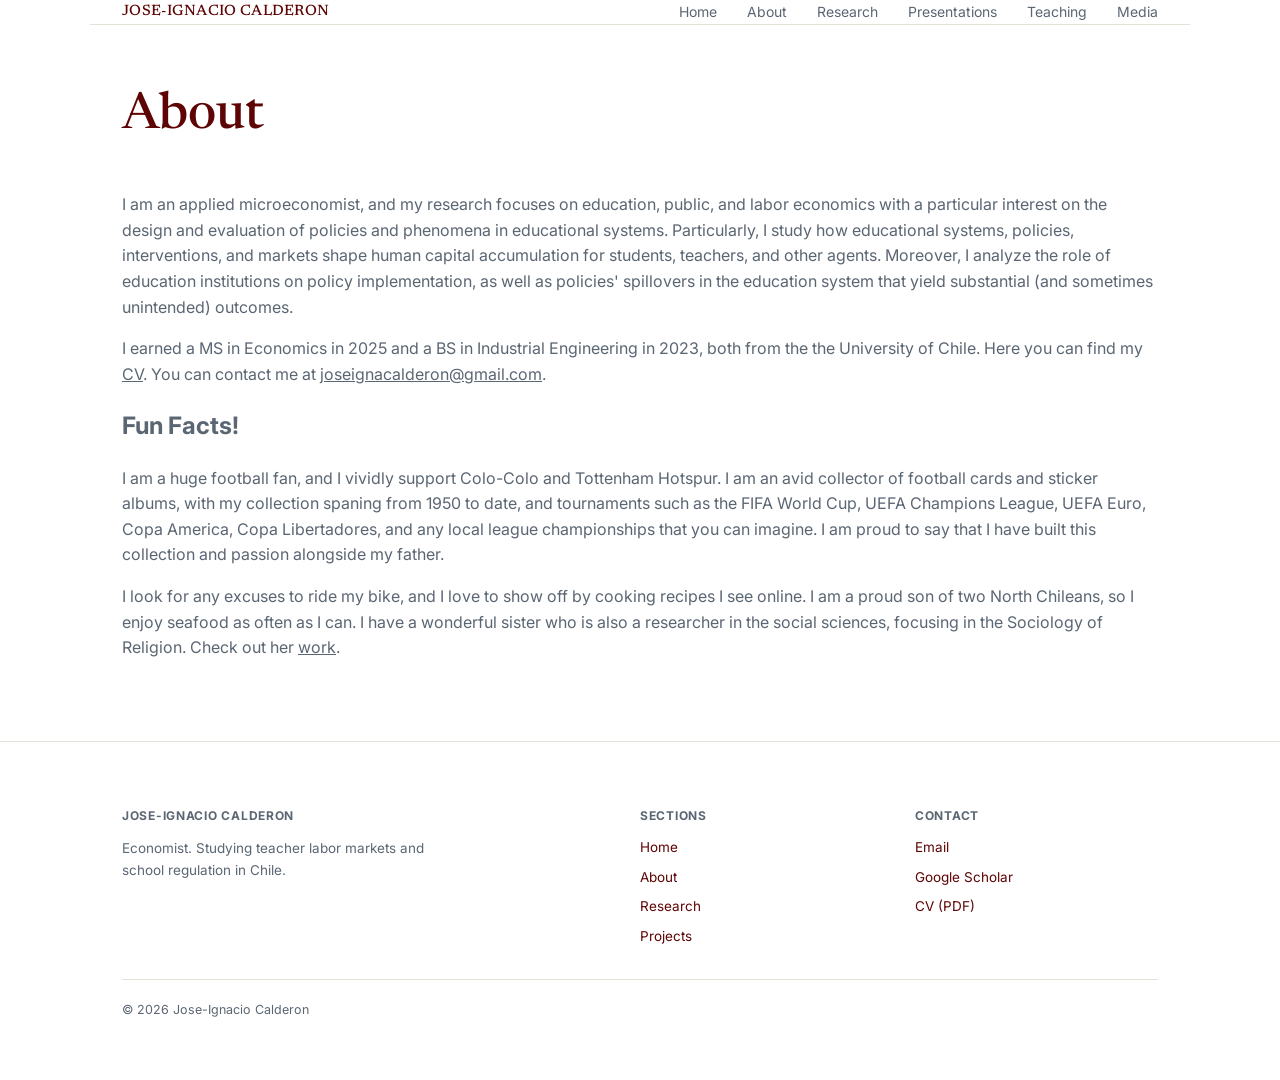
==== about.html @ a58c132b "WP's updated" ====
<!DOCTYPE html>
<html lang="en">
<head>
<meta charset="UTF-8">
<meta name="viewport" content="width=device-width, initial-scale=1">
<title>About — Jose-Ignacio Calderon</title>
<link rel="preconnect" href="https://fonts.googleapis.com">
<link href="https://fonts.googleapis.com/css2?family=Newsreader:ital,opsz,wght@0,6..72,400;0,6..72,500;0,6..72,600;1,6..72,400&family=Inter:wght@400;500;600&display=swap" rel="stylesheet">
<link rel="stylesheet" href="styles.css">
</head>
<body>

<header class="wrap">
  <div class="brand">JOSE-IGNACIO CALDERON</div>
  <nav>
    <a href="index.html">Home</a>
    <a href="about.html">About</a>
    <a href="#">Research</a>
    <a href="presentations.html">Presentations</a>
    <a href="#">Teaching</a>
    <a href="#">Media</a>
  </nav>
</header>

<div class="wrap">
  <div class="page-head">
    <h1>About</h1>
  </div>
</div>

<div class="wrap">
  <section class="no-border" style="padding-top:0;">
    <div class="about-text">
      <p>
        I am an applied microeconomist, and my research focuses on education, public, 
        and labor economics with a particular interest on the design and evaluation of policies 
        and phenomena in educational systems. Particularly, I study how educational systems, 
        policies, interventions, and markets shape human capital accumulation for students, teachers, 
        and other agents. Moreover, I analyze the role of education institutions on policy implementation, 
        as well as policies' spillovers in the education system that yield substantial 
        (and sometimes unintended) outcomes.
      </p>
      <p>
        I earned a MS in Economics in 2025 and a BS in Industrial Engineering in 2023, 
        both from the the University of Chile. Here you 
        can find my <a href="https://www.dropbox.com/scl/fi/8gcd1ia27gvtngcjf6j5j/CurriculumVitae_JICalderon.pdf?rlkey=m1ingiaoov976cdleeq0jbehe&st=hp75700h&dl=0">CV</a>. You can contact me at 
        <a href="mailto:joseignacalderon@gmail.com">joseignacalderon@gmail.com</a>.
      </p>
      <h2>Fun Facts!</h2>
      <p>
        I am a huge football fan, and I vividly support Colo-Colo and Tottenham Hotspur. 
        I am an avid collector of football cards and sticker albums, with my collection 
        spaning from 1950 to date, and tournaments such as the FIFA World Cup, UEFA Champions 
        League, UEFA Euro, Copa America, Copa Libertadores, and any local league championships 
        that you can imagine. I am proud to say that I have built this collection and passion 
        alongside my father.
      </p>
      <p>
        I look for any excuses to ride my bike, and I love to show off by cooking recipes 
        I see online. I am a proud son of two North Chileans, so I enjoy seafood as often 
        as I can. I have a wonderful sister who is also a researcher in the social sciences, 
        focusing in the Sociology of Religion. Check out her <a href="https://orcid.org/0000-0001-7705-8161">work</a>.
      </p>
    </div>
  </section>
</div>

<footer>
  <div class="wrap">
    <div class="footer-grid">
      <div>
        <h4>Jose-Ignacio Calderon</h4>
        <p style="font-size:13.5px; color:var(--ink-soft); max-width:36ch;">
          Economist. Studying teacher labor markets and school regulation in Chile.
        </p>
      </div>
      <div>
        <h4>Sections</h4>
        <ul>
          <li><a href="index.html">Home</a></li>
          <li><a href="about.html">About</a></li>
          <li><a href="index.html#research">Research</a></li>
          <li><a href="index.html#projects">Projects</a></li>
        </ul>
      </div>
      <div>
        <h4>Contact</h4>
        <ul>
          <li><a href="mailto:joseignacalderon@gmail.com">Email</a></li>
          <li><a href="https://scholar.google.com/citations?user=qUJrlXQAAAAJ&hl=en">Google Scholar</a></li>
          <li><a href="https://www.dropbox.com/scl/fi/8gcd1ia27gvtngcjf6j5j/CurriculumVitae_JICalderon.pdf?rlkey=m1ingiaoov976cdleeq0jbehe&st=hp75700h&dl=0">CV (PDF)</a></li>
        </ul>
      </div>
    </div>
    <div class="footer-bottom">© 2026 Jose-Ignacio Calderon</div>
  </div>
</footer>

</body>
</html>
---- styles.css ----
:root{
  --bg:#ffffff;
  --ink:#5e0404;
  --ink-soft:#5B6673;
  --line:#E4E1D8;
  --accent:#5e0404;
  --panel:#F6F5F1;
}
*{box-sizing:border-box;}
html{scroll-behavior:smooth;}
body{
  margin:0;
  background:var(--bg);
  color:var(--ink);
  font-family:'Inter', sans-serif;
  line-height:1.6;
}
a{color:inherit;}
.wrap{max-width:1100px; margin:0 auto; padding:0 32px;}

header{
  display:flex; justify-content:space-between; align-items:center;
  padding:22px 0; border-bottom:1px solid var(--line);
}
.brand{font-family:'Newsreader', serif; font-weight:500; font-size:15px; letter-spacing:0.02em; text-decoration:none;}
nav{display:flex; gap:30px; font-size:14px;}
nav a{text-decoration:none; color:var(--ink-soft); transition:color .15s;}
nav a:hover, nav a.active{color:var(--ink);}

.hero{
  display:grid; grid-template-columns:1.15fr 0.85fr; gap:56px;
  align-items:center; padding:80px 0 96px;
}
@media (max-width:860px){ .hero{grid-template-columns:1fr; padding:48px 0;} }
.eyebrow{
  font-size:12.5px; text-transform:uppercase; letter-spacing:0.1em;
  color:var(--accent); font-weight:600; margin-bottom:14px;
}
h1{
  font-family:'Newsreader', serif; font-weight:500;
  font-size:clamp(2.2rem, 4.4vw, 3.2rem); line-height:1.08; margin:0 0 20px;
}
.hero{
  display:grid; grid-template-columns:0.55fr 1.35fr; gap:56px;
  align-items:center; padding:80px 0 96px;
}
.cta-row{display:flex; gap:14px; flex-wrap:wrap;}
.btn{
  font-size:13.5px; font-weight:500; text-decoration:none;
  padding:11px 20px; border-radius:3px; border:1px solid var(--ink);
  transition:background .15s, color .15s; display:inline-block;
}
.btn.solid{background:var(--ink); color:#fff;}
.btn.solid:hover{background:var(--accent); border-color:var(--accent);}
.btn.ghost:hover{background:var(--panel);}

.portrait{
  aspect-ratio:1/1; background:var(--panel); border:1px solid var(--line);
  border-radius:4px; display:flex; align-items:center; justify-content:center;
  color:var(--ink-soft); font-size:12.5px; text-align:center; padding:20px;
  overflow:hidden; max-width:260px; margin:1em;
}
.portrait img{
  width:120%; height:120%; object-fit:cover; display:block;
}

section{padding:64px 0; border-top:1px solid var(--line);}
section.no-border{border-top:none;}
.page-head{padding:64px 0 12px;}
.page-head p{font-size:1rem; color:var(--ink-soft); max-width:60ch;}
.section-head{display:flex; justify-content:space-between; align-items:baseline; margin-bottom:36px; flex-wrap:wrap; gap:10px;}
.section-head h2{font-family:'Newsreader', serif; font-weight:500; font-size:1.7rem; margin:0;}
.section-head a{font-size:13px; color:var(--accent); text-decoration:none; font-weight:500;}
.section-head a:hover{text-decoration:underline;}

.presen-list{display:grid; grid-template-columns:1fr 1fr; gap:0 40px;}
@media (max-width:700px){ .presen-list{grid-template-columns:1fr;} }
.presen{
  display:grid; grid-template-columns:1fr auto; gap:6px 20px;
  padding:20px 0; border-bottom:1px solid var(--line);
}
.presen:nth-child(-n+2){padding-top:0;}
.presen-title{font-size:.75rem; font-weight:500;}
.presen-meta{font-size:10px; color:var(--ink-soft);}
.presen-year{
  font-size:10px; color:var(--accent); font-weight:600;
  white-space:nowrap; align-self:start;
}

.project-grid{display:grid; grid-template-columns:repeat(3, 1fr); gap:24px;}
@media (max-width:860px){ .project-grid{grid-template-columns:1fr 1fr;} }
@media (max-width:560px){ .project-grid{grid-template-columns:1fr;} }
.project-card{
  border:1px solid var(--line); border-radius:4px; padding:22px;
  display:flex; flex-direction:column; gap:8px; transition:border-color .15s, transform .15s;
}
.project-card:hover{border-color:var(--accent); transform:translateY(-2px);}
.project-tag{font-size:9px; text-transform:uppercase; letter-spacing:0.06em; color:var(--accent); font-weight:600;}
.project-card h3{font-family:'Newsreader', serif; font-weight:500; font-size:1.1rem; margin:0;}
.project-card p{font-size:13px; color:var(--ink-soft); margin:0;}

.stats{display:grid; grid-template-columns:repeat(4, 1fr); gap:24px; text-align:center;}
@media (max-width:700px){ .stats{grid-template-columns:1fr 1fr;} }
.stat-num{font-family:'Newsreader', serif; font-size:2.4rem; color:var(--accent);}
.stat-label{font-size:12px; text-transform:uppercase; letter-spacing:0.06em; color:var(--ink-soft); margin-top:4px;}

.about-text{max-width:auto; font-size:1rem; color:var(--ink-soft);}
.about-text p{margin-bottom:16px;}

.note{font-size:12px; color:var(--ink-soft); margin-top:20px;}

footer{border-top:1px solid var(--line); padding:48px 0 60px;}
.footer-grid{display:grid; grid-template-columns:2fr 1fr 1fr; gap:32px; margin-bottom:32px;}
@media (max-width:700px){ .footer-grid{grid-template-columns:1fr;} }
footer h4{font-size:12px; text-transform:uppercase; letter-spacing:0.06em; color:var(--ink-soft); margin-bottom:12px;}
footer ul{list-style:none; padding:0; margin:0; display:flex; flex-direction:column; gap:8px; font-size:13.5px;}
footer ul a{text-decoration:none; color:var(--ink);}
footer ul a:hover{color:var(--accent);}
.footer-bottom{font-size:12.5px; color:var(--ink-soft); border-top:1px solid var(--line); padding-top:20px;}
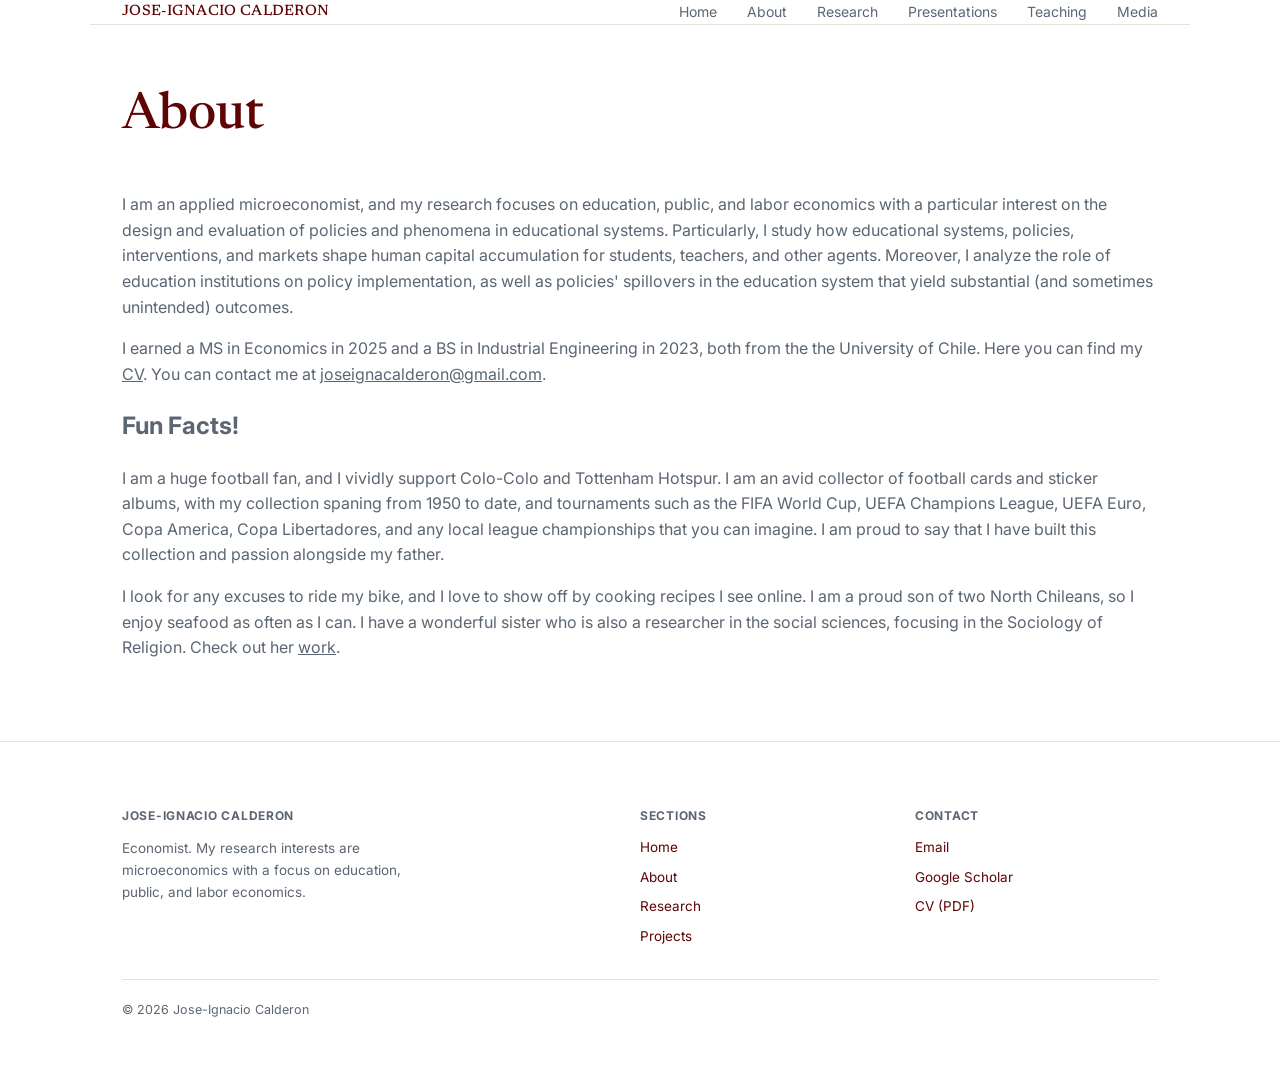
==== commit 214a2a4d: "bio changes" ====
--- a/about.html
+++ b/about.html
@@ -71,7 +71,7 @@
       <div>
         <h4>Jose-Ignacio Calderon</h4>
         <p style="font-size:13.5px; color:var(--ink-soft); max-width:36ch;">
-          Economist. Studying teacher labor markets and school regulation in Chile.
+          Economist. My research interests are microeconomics with a focus on education, public, and labor economics.
         </p>
       </div>
       <div>
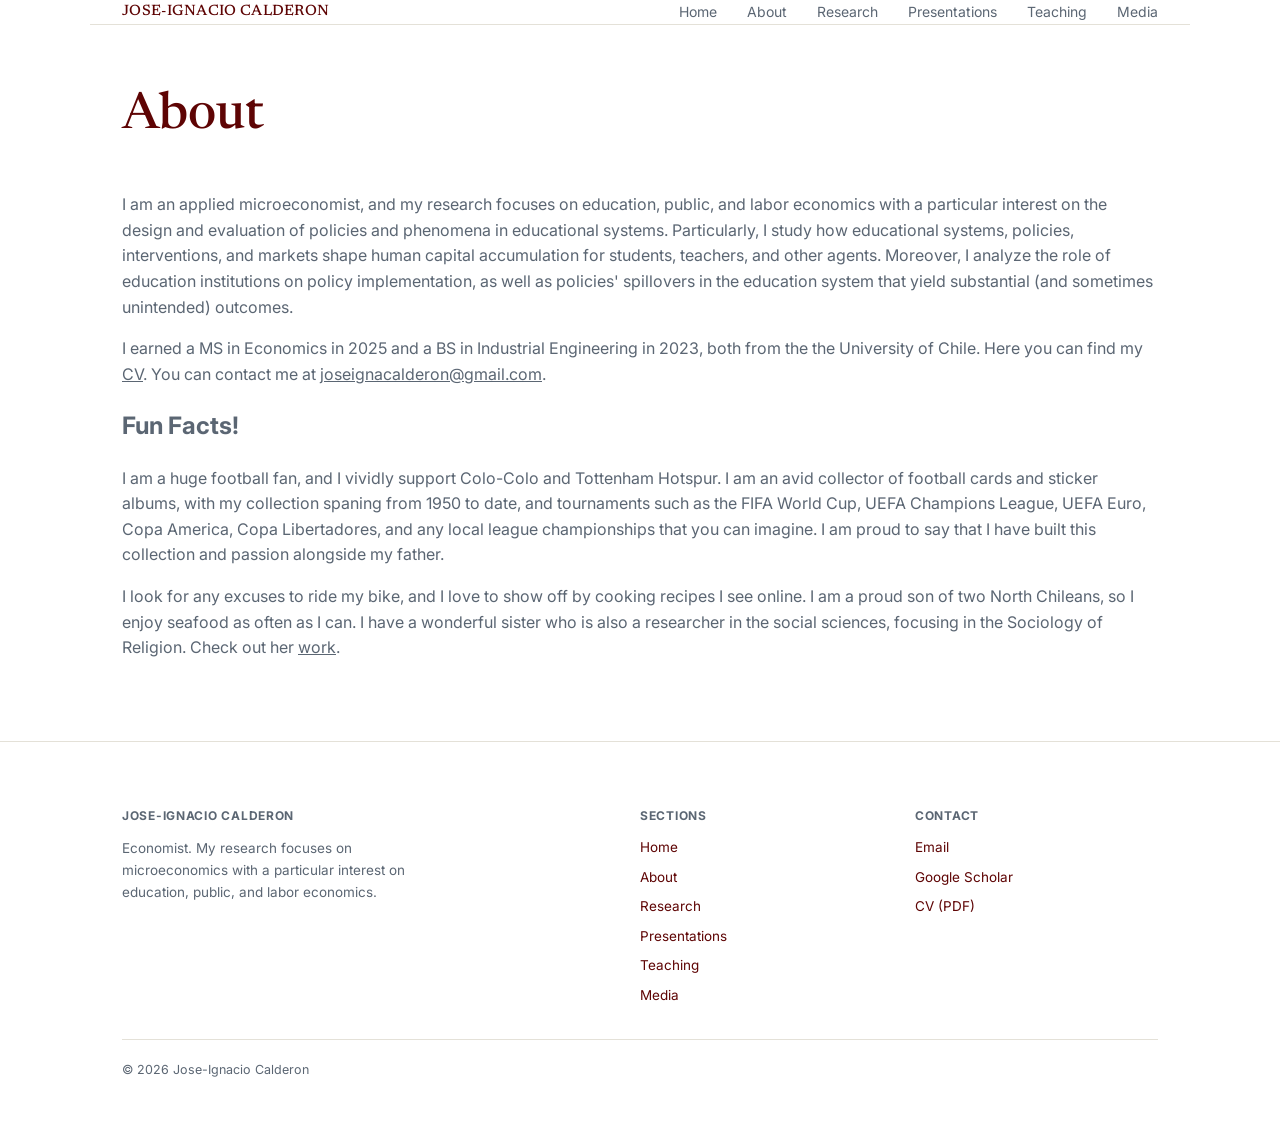
==== commit d32968fc: "research added" ====
--- a/about.html
+++ b/about.html
@@ -3,7 +3,7 @@
 <head>
 <meta charset="UTF-8">
 <meta name="viewport" content="width=device-width, initial-scale=1">
-<title>About — Jose-Ignacio Calderon</title>
+<title>About | Jose-Ignacio Calderon</title>
 <link rel="preconnect" href="https://fonts.googleapis.com">
 <link href="https://fonts.googleapis.com/css2?family=Newsreader:ital,opsz,wght@0,6..72,400;0,6..72,500;0,6..72,600;1,6..72,400&family=Inter:wght@400;500;600&display=swap" rel="stylesheet">
 <link rel="stylesheet" href="styles.css">
@@ -15,7 +15,7 @@
   <nav>
     <a href="index.html">Home</a>
     <a href="about.html">About</a>
-    <a href="#">Research</a>
+    <a href="research.html">Research</a>
     <a href="presentations.html">Presentations</a>
     <a href="#">Teaching</a>
     <a href="#">Media</a>
@@ -71,7 +71,7 @@
       <div>
         <h4>Jose-Ignacio Calderon</h4>
         <p style="font-size:13.5px; color:var(--ink-soft); max-width:36ch;">
-          Economist. My research interests are microeconomics with a focus on education, public, and labor economics.
+          Economist. My research focuses on microeconomics with a particular interest on education, public, and labor economics.
         </p>
       </div>
       <div>
@@ -79,8 +79,10 @@
         <ul>
           <li><a href="index.html">Home</a></li>
           <li><a href="about.html">About</a></li>
-          <li><a href="index.html#research">Research</a></li>
-          <li><a href="index.html#projects">Projects</a></li>
+          <li><a href="research.html">Research</a></li>
+          <li><a href="presentations.html">Presentations</a></li>
+          <li><a href="#">Teaching</a></li>
+          <li><a href="#">Media</a></li>
         </ul>
       </div>
       <div>
--- a/styles.css
+++ b/styles.css
@@ -17,6 +17,7 @@
 }
 a{color:inherit;}
 .wrap{max-width:1100px; margin:0 auto; padding:0 32px;}
+.wrap-wide{max-width:1200px; margin:0 auto; padding:0 32px;}
 
 header{
   display:flex; justify-content:space-between; align-items:center;
@@ -93,6 +94,7 @@
 .project-card{
   border:1px solid var(--line); border-radius:4px; padding:22px;
   display:flex; flex-direction:column; gap:8px; transition:border-color .15s, transform .15s;
+  text-decoration:none; color:inherit;
 }
 .project-card:hover{border-color:var(--accent); transform:translateY(-2px);}
 .project-tag{font-size:9px; text-transform:uppercase; letter-spacing:0.06em; color:var(--accent); font-weight:600;}
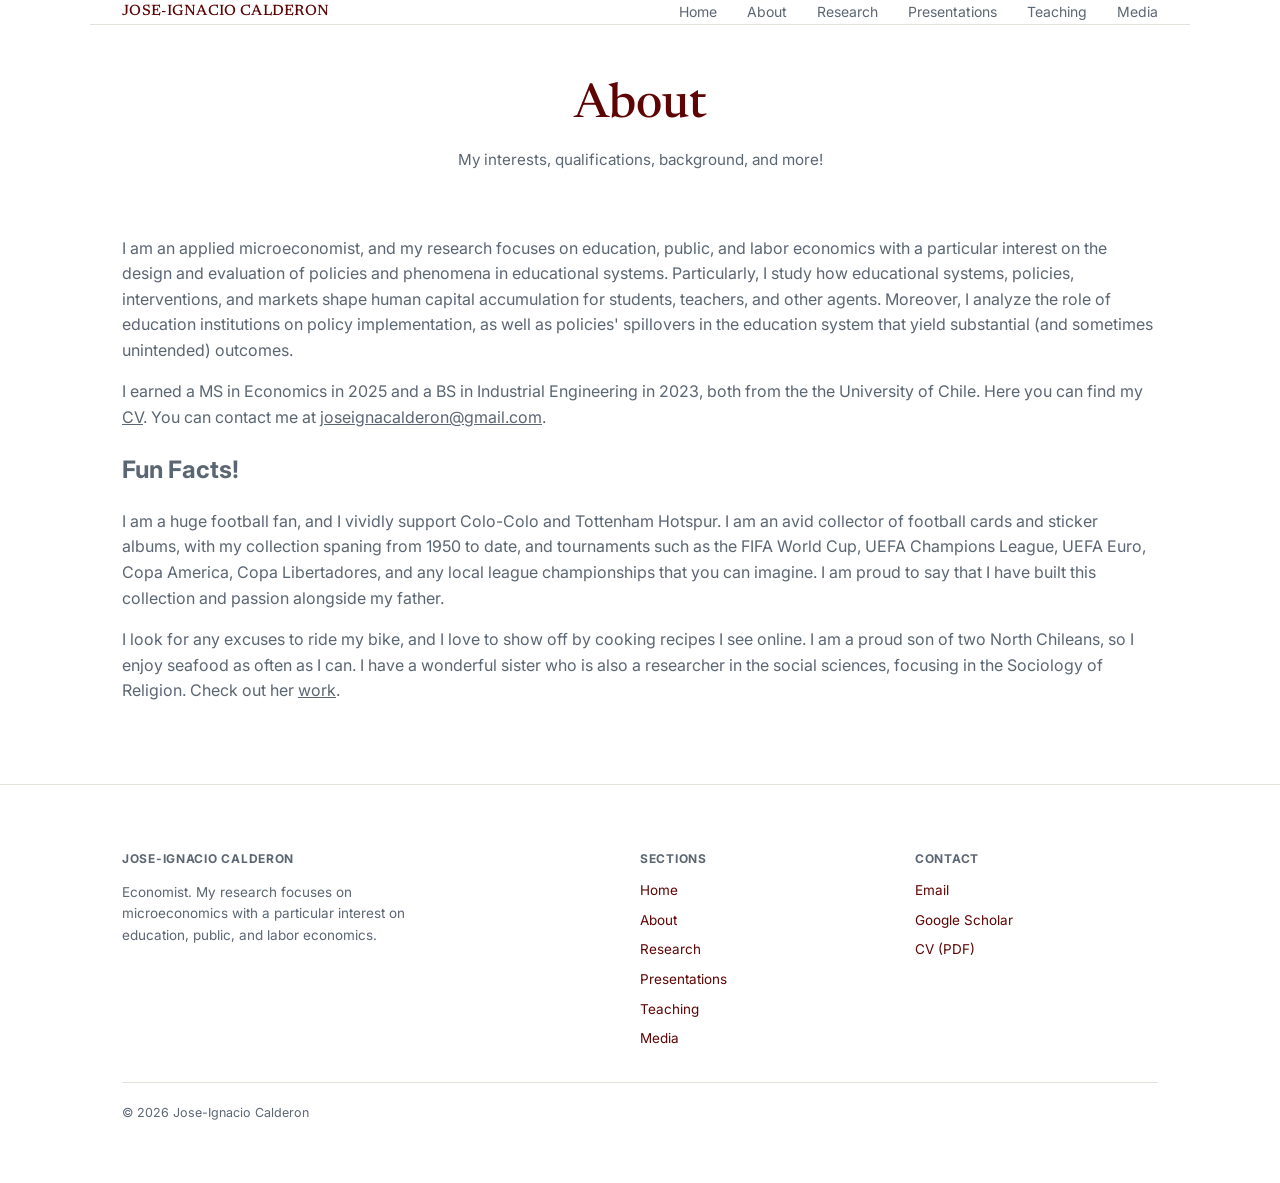
==== commit 0024c4a0: "coding adjustments" ====
--- a/about.html
+++ b/about.html
@@ -6,7 +6,12 @@
 <title>About | Jose-Ignacio Calderon</title>
 <link rel="preconnect" href="https://fonts.googleapis.com">
 <link href="https://fonts.googleapis.com/css2?family=Newsreader:ital,opsz,wght@0,6..72,400;0,6..72,500;0,6..72,600;1,6..72,400&family=Inter:wght@400;500;600&display=swap" rel="stylesheet">
-<link rel="stylesheet" href="styles.css">
+<link rel="stylesheet" href="styles.css?v=2">
+<style>
+  .abt-head{padding:56px 0 32px; text-align:center;}
+  .abt-head h1{font-size:3rem; margin-bottom:6px;}
+  .abt-head p{color:var(--ink-soft); font-size:0.95rem;}
+</style>
 </head>
 <body>
 
@@ -23,8 +28,9 @@
 </header>
 
 <div class="wrap">
-  <div class="page-head">
+  <div class="abt-head">
     <h1>About</h1>
+    <p>My interests, qualifications, background, and more!</p>
   </div>
 </div>
 
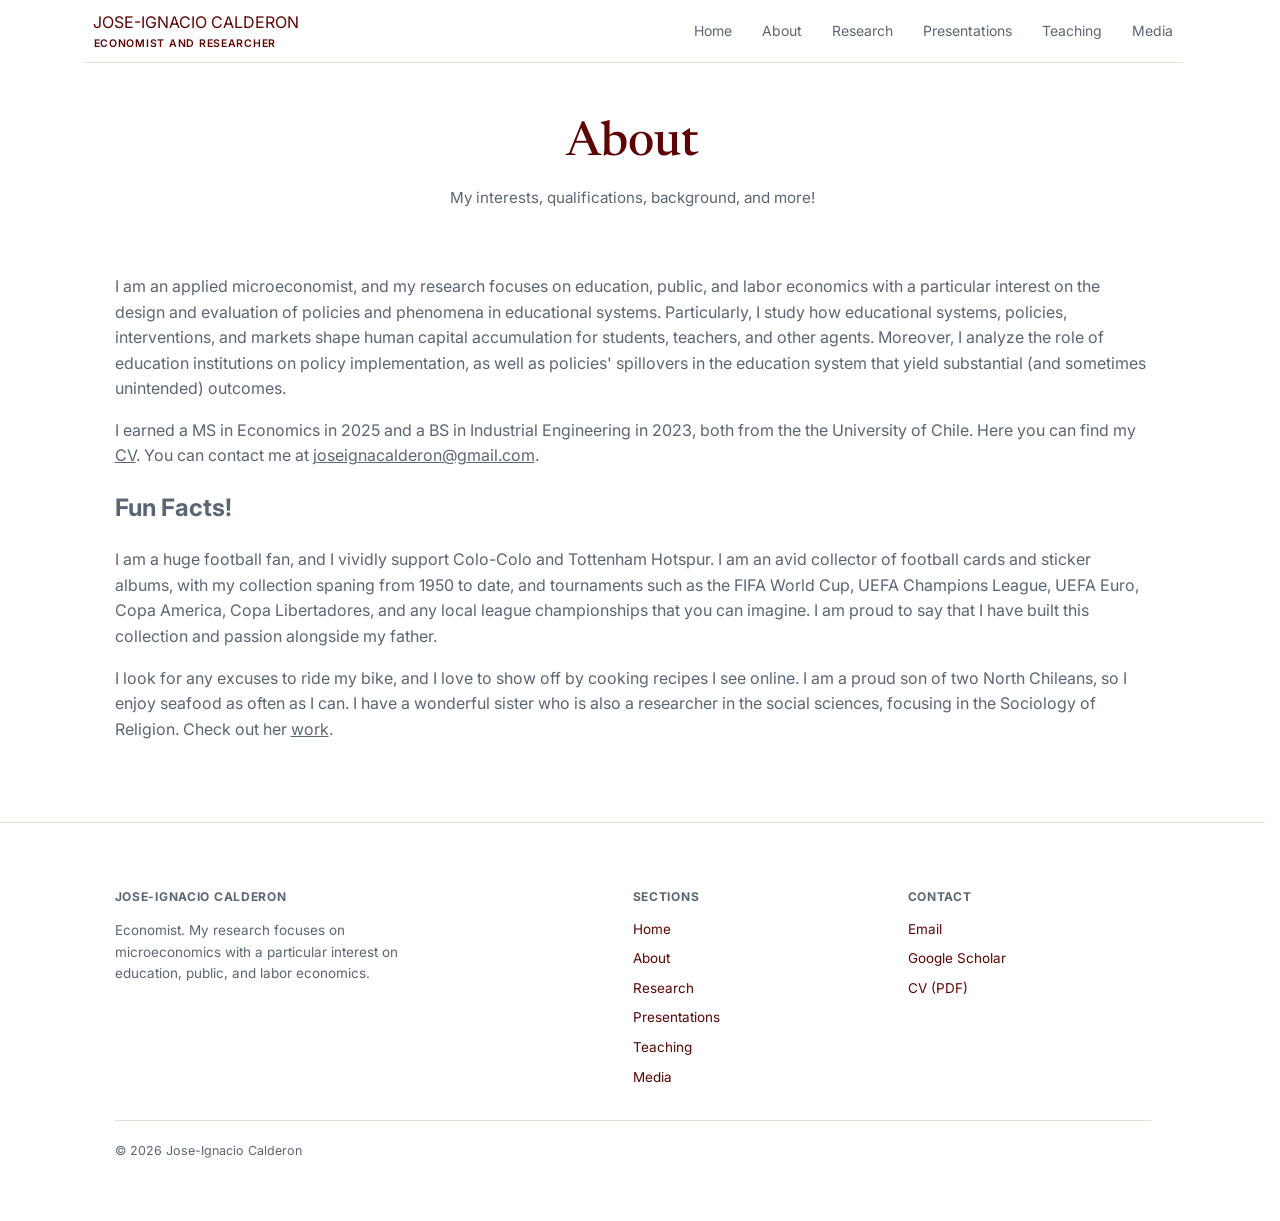
==== commit a8c9a387: "changes to nav bar and media alignment" ====
--- a/about.html
+++ b/about.html
@@ -6,6 +6,7 @@
 <title>About | Jose-Ignacio Calderon</title>
 <link rel="preconnect" href="https://fonts.googleapis.com">
 <link href="https://fonts.googleapis.com/css2?family=Newsreader:ital,opsz,wght@0,6..72,400;0,6..72,500;0,6..72,600;1,6..72,400&family=Inter:wght@400;500;600&display=swap" rel="stylesheet">
+<link rel="icon" type="image/png" href="assets/uchile.png">
 <link rel="stylesheet" href="styles.css?v=2">
 <style>
   .abt-head{padding:56px 0 32px; text-align:center;}
@@ -15,15 +16,18 @@
 </head>
 <body>
 
-<header class="wrap">
-  <div class="brand">JOSE-IGNACIO CALDERON</div>
+<header class="wrap" style="padding: 10px;">
+  <div class="brand-wrap">
+    <div class="brand-name">JOSE-IGNACIO CALDERON</div>
+    <div class="brand-subtitle" style="padding-left: 1px;">Economist and Researcher</div>
+  </div>
   <nav>
     <a href="index.html">Home</a>
     <a href="about.html">About</a>
     <a href="research.html">Research</a>
     <a href="presentations.html">Presentations</a>
-    <a href="#">Teaching</a>
-    <a href="#">Media</a>
+    <a href="teaching.html">Teaching</a>
+    <a href="media.html">Media</a>
   </nav>
 </header>
 
@@ -87,8 +91,8 @@
           <li><a href="about.html">About</a></li>
           <li><a href="research.html">Research</a></li>
           <li><a href="presentations.html">Presentations</a></li>
-          <li><a href="#">Teaching</a></li>
-          <li><a href="#">Media</a></li>
+          <li><a href="teaching.html">Teaching</a></li>
+          <li><a href="media.html">Media</a></li>
         </ul>
       </div>
       <div>
--- a/styles.css
+++ b/styles.css
@@ -7,7 +7,7 @@
   --panel:#F6F5F1;
 }
 *{box-sizing:border-box;}
-html{scroll-behavior:smooth;}
+html{scroll-behavior:smooth; scrollbar-gutter: stable;}
 body{
   margin:0;
   background:var(--bg);
@@ -24,6 +24,10 @@
   padding:22px 0; border-bottom:1px solid var(--line);
 }
 .brand{font-family:'Newsreader', serif; font-weight:500; font-size:15px; letter-spacing:0.02em; text-decoration:none;}
+.brand-subtitle{
+  font-family:'Inter', sans-serif; font-size:10.5px; font-weight:600;
+  text-transform:uppercase; letter-spacing:0.07em; color:var(--accent);
+}
 nav{display:flex; gap:30px; font-size:14px;}
 nav a{text-decoration:none; color:var(--ink-soft); transition:color .15s;}
 nav a:hover, nav a.active{color:var(--ink);}
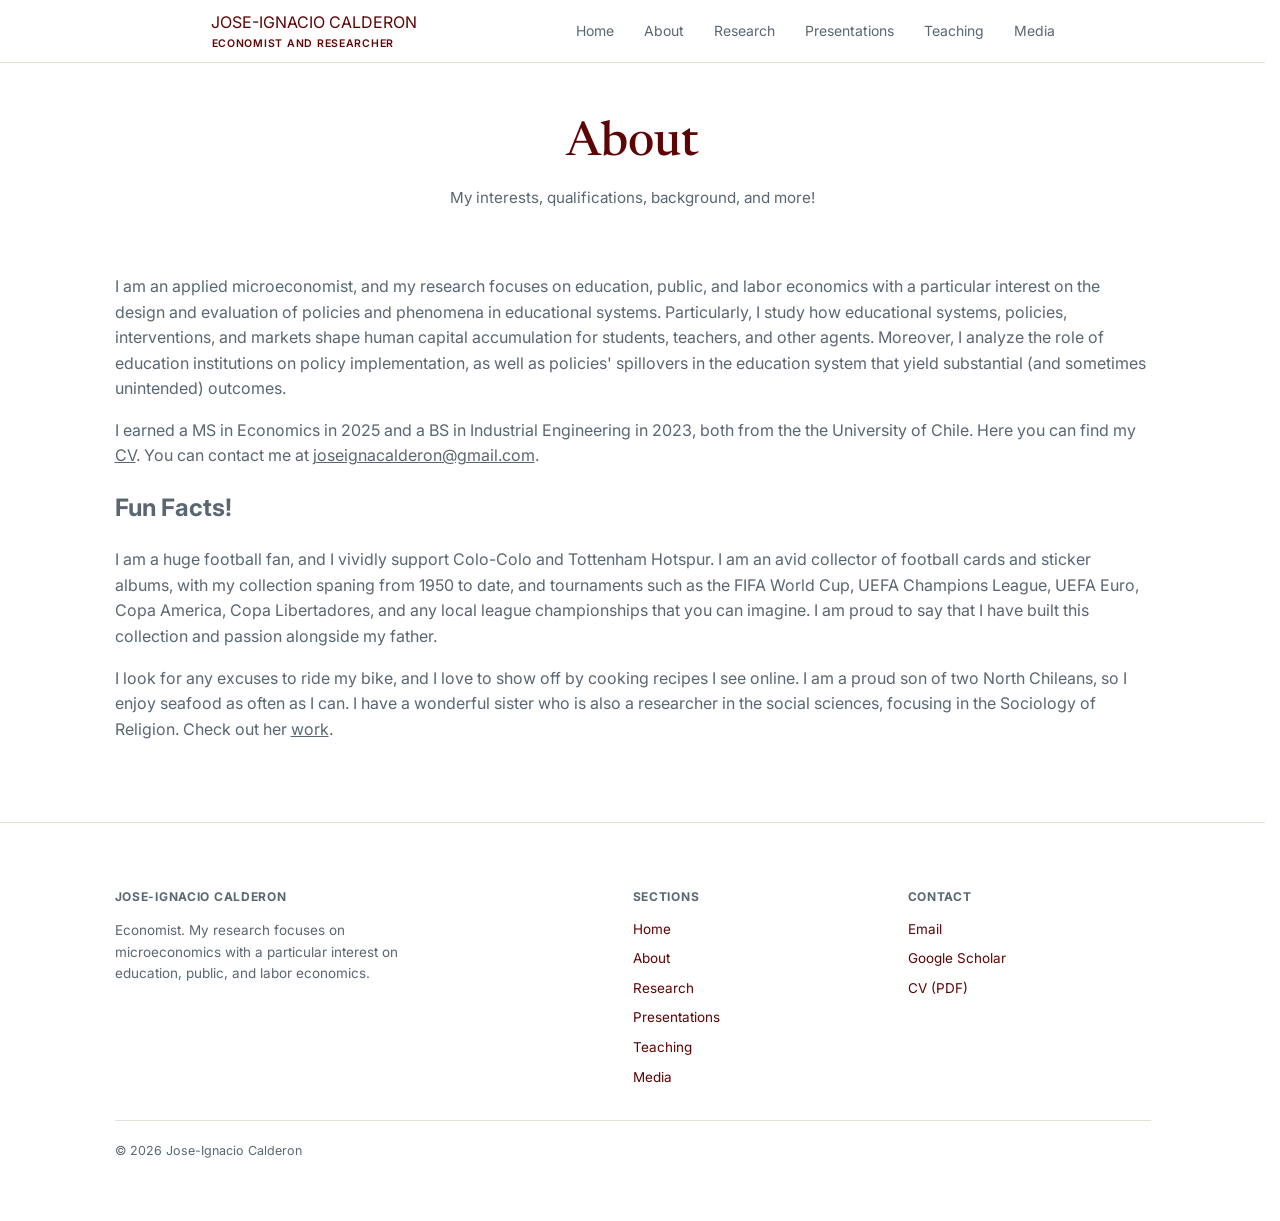
==== commit 324f2f42: "more sidebar fixing" ====
--- a/about.html
+++ b/about.html
@@ -16,12 +16,12 @@
 </head>
 <body>
 
-<header class="wrap" style="padding: 10px;">
-  <div class="brand-wrap">
+<header class="wrapbar" >
+  <div class="wrap" style="padding: 10px; padding-left: 120px">
     <div class="brand-name">JOSE-IGNACIO CALDERON</div>
     <div class="brand-subtitle" style="padding-left: 1px;">Economist and Researcher</div>
   </div>
-  <nav>
+  <nav class="wrap" style="padding-right: 120px;">
     <a href="index.html">Home</a>
     <a href="about.html">About</a>
     <a href="research.html">Research</a>
--- a/styles.css
+++ b/styles.css
@@ -17,11 +17,12 @@
 }
 a{color:inherit;}
 .wrap{max-width:1100px; margin:0 auto; padding:0 32px;}
+.wrapbar{max-width:100%; margin:0 auto; padding:0 32px;}
 .wrap-wide{max-width:1200px; margin:0 auto; padding:0 32px;}
 
 header{
   display:flex; justify-content:space-between; align-items:center;
-  padding:22px 0; border-bottom:1px solid var(--line);
+  padding:22px 0; border-bottom:1px solid var(--line); position:sticky; top:0; z-index:100; background:var(--bg);
 }
 .brand{font-family:'Newsreader', serif; font-weight:500; font-size:15px; letter-spacing:0.02em; text-decoration:none;}
 .brand-subtitle{
